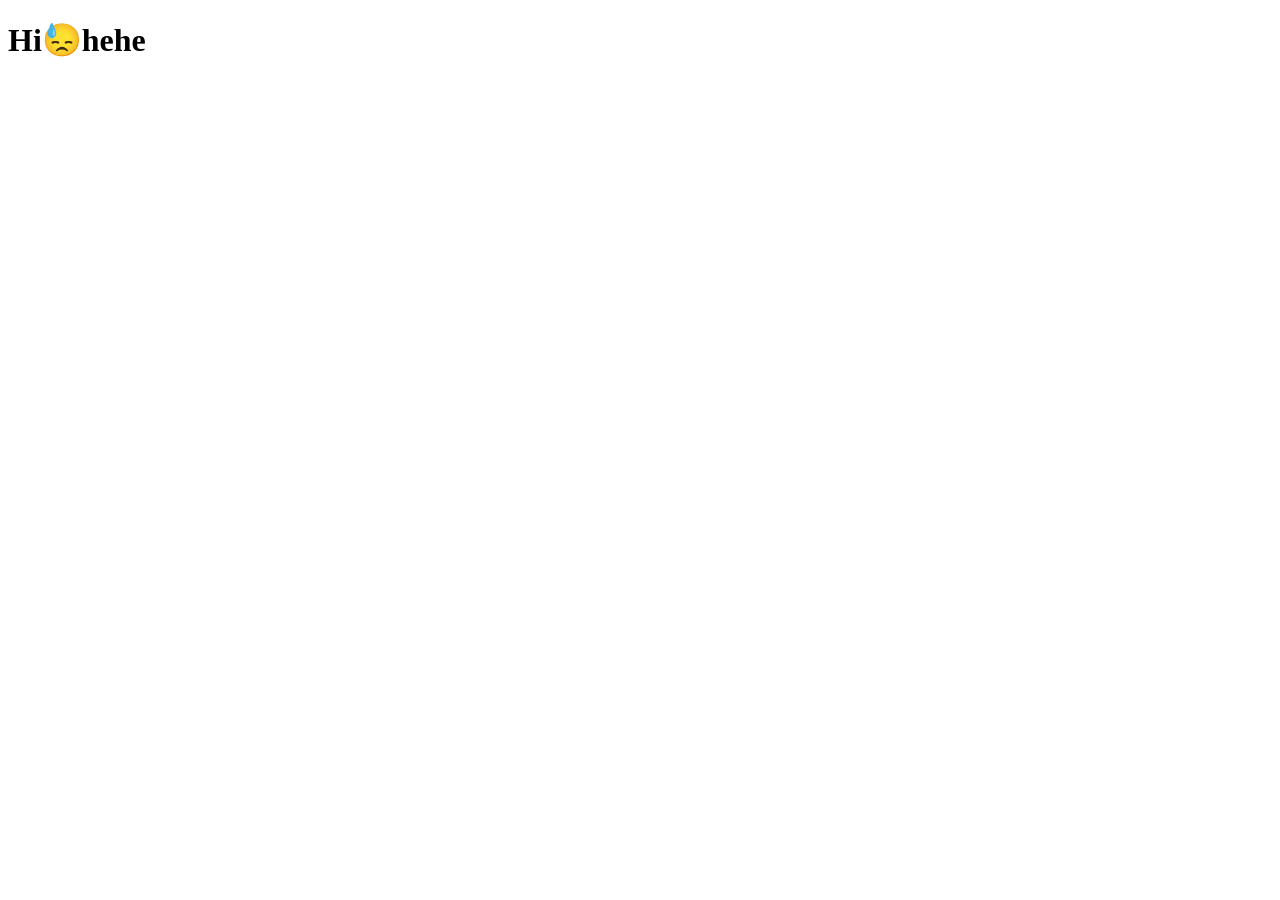
==== index.html @ 4e1d09f9 "Update index.html" ====
<!DOCTYPE html>
<html lang="en">
<head>
    <meta charset="UTF-8">
    <meta name="viewport" content="width=device-width, initial-scale=1.0">
    <title>Document</title>
</head>
<body>
    <h1>Hi😓hehe</h1>
</body>
</html>
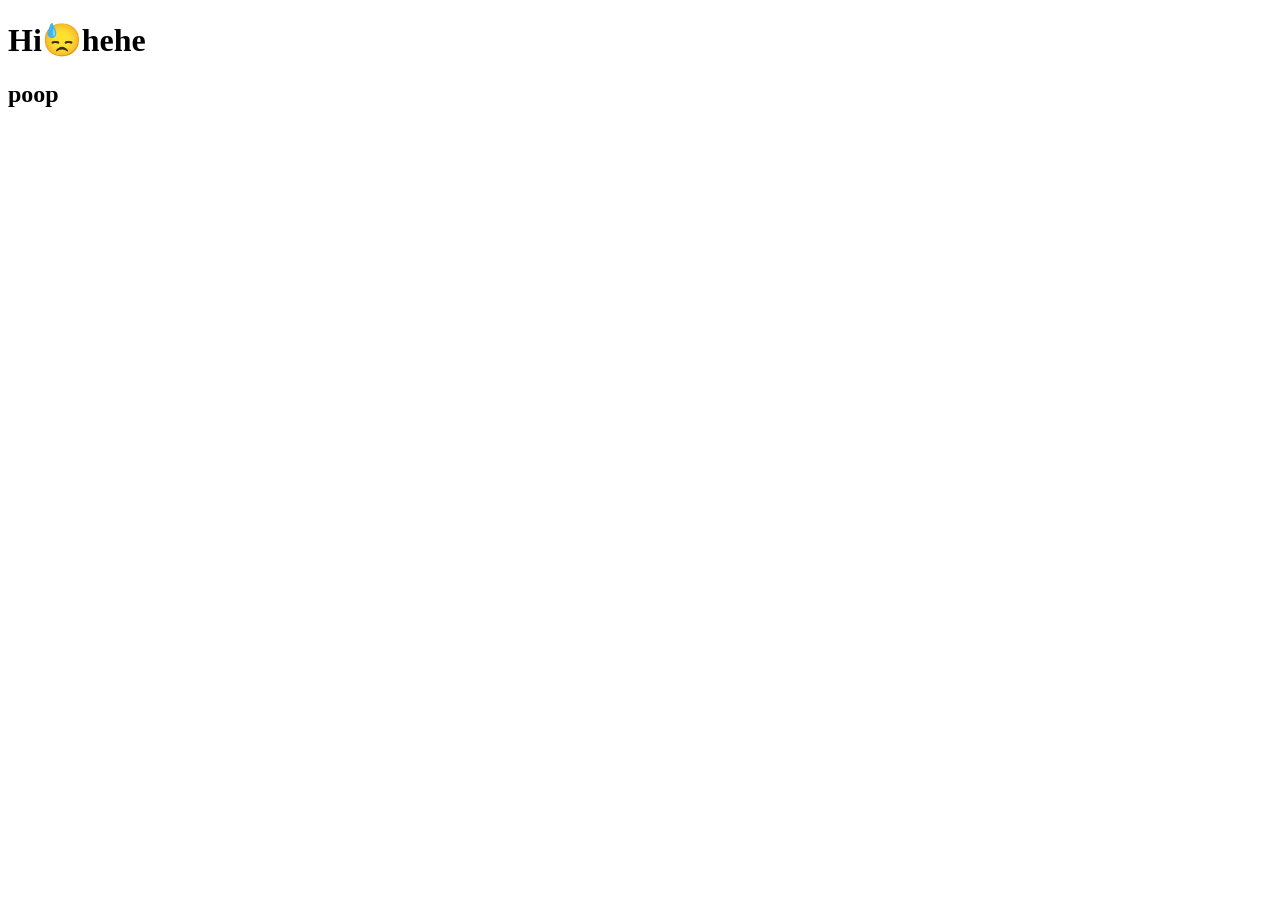
==== commit 9b24788b: "Update index.html" ====
--- a/index.html
+++ b/index.html
@@ -7,5 +7,6 @@
 </head>
 <body>
     <h1>Hi😓hehe</h1>
+    <h2>poop</h2>
 </body>
 </html>
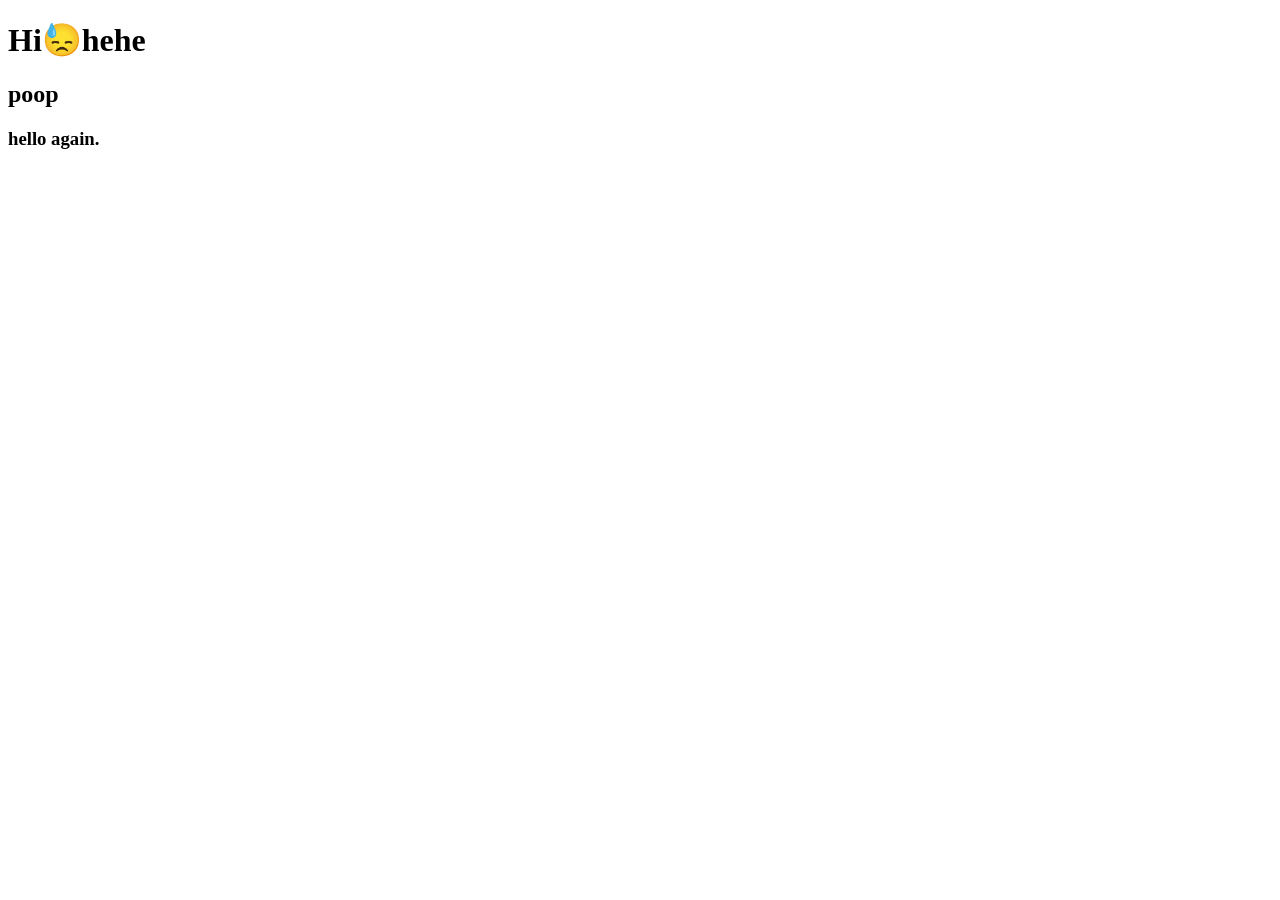
==== commit 76ff09dd: "Update index.html" ====
--- a/index.html
+++ b/index.html
@@ -8,5 +8,6 @@
 <body>
     <h1>Hi😓hehe</h1>
     <h2>poop</h2>
+    <h3>hello again.</h3>
 </body>
 </html>
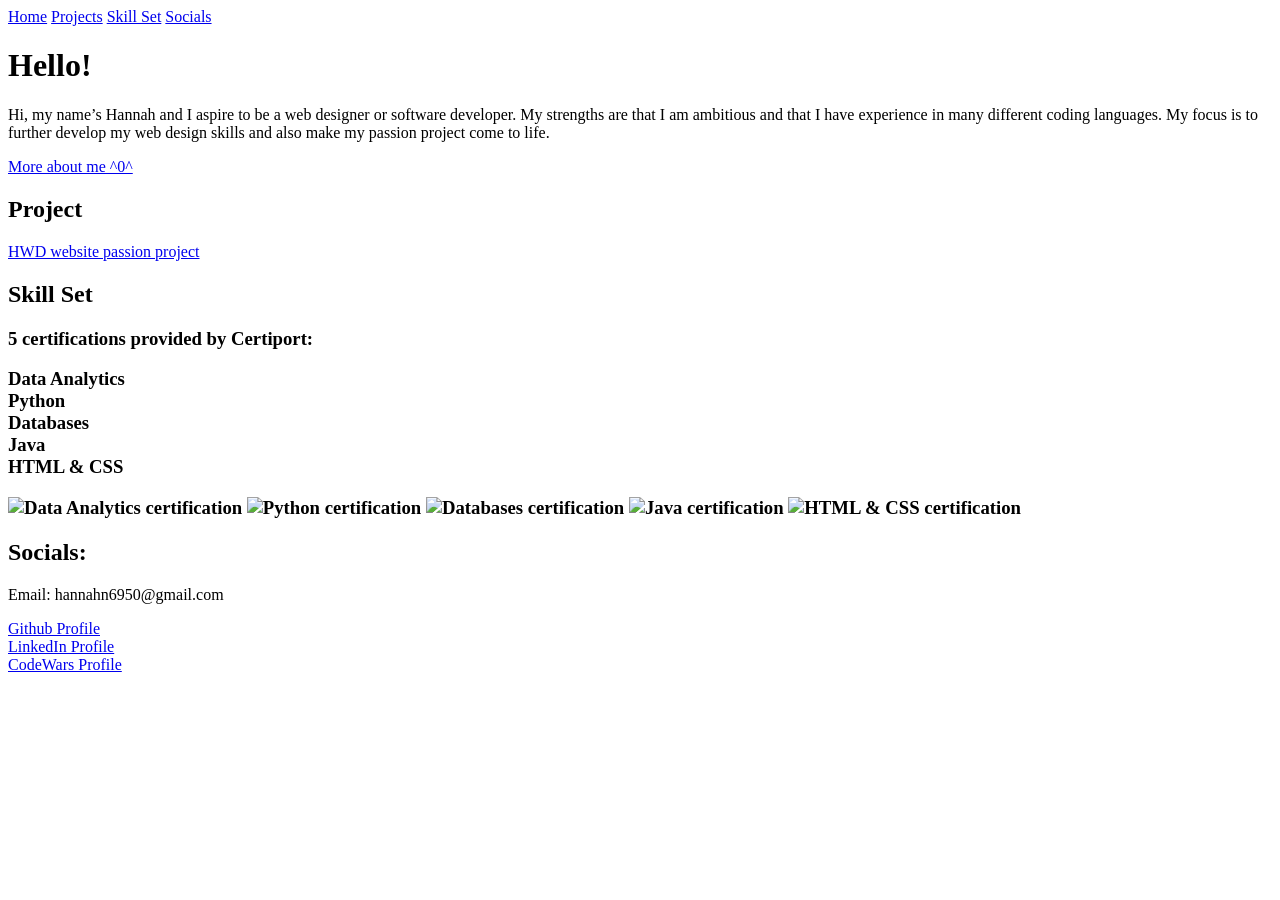
==== commit d1e2b15a: "Update index.html complete website code" ====
--- a/index.html
+++ b/index.html
@@ -1,13 +1,68 @@
 <!DOCTYPE html>
 <html lang="en">
-<head>
-    <meta charset="UTF-8">
-    <meta name="viewport" content="width=device-width, initial-scale=1.0">
-    <title>Document</title>
-</head>
-<body>
-    <h1>Hi😓hehe</h1>
-    <h2>poop</h2>
-    <h3>hello again.</h3>
-</body>
-</html>+    <head>
+        <meta charset="UTF-8">
+        <meta name="viewport" content="width=device-width, initial-scale=1.0">
+        <title>Banana Document</title>
+        <link rel='stylesheet' href="style.css">
+    </head>
+
+    <body>
+        <!--NAV BAR-->
+            <nav class="header">
+                <a class="home" href="#home">Home</a>
+                <a class="pagelink" href="#projects">Projects</a>
+                <a class="pagelink" href="#skills">Skill Set</a>
+                <a class="pagelink" href="#contacts">Socials</a>
+            </nav>
+
+
+        <!--HOME PAGE-->
+            <main id="home">
+                <div>
+                <h1>Hello!</h1>
+                <p>Hi, my name’s Hannah and I aspire to be a web designer or software 
+                    developer. My strengths are that I am ambitious and that 
+                    I have experience in many different coding languages. My focus is to 
+                    further develop my web design skills and also make my passion project 
+                    come to life.</p>
+                    <div>
+                    <a href="aboutme.html" target="_blank">More about me ^0^</a>
+                    <div>
+
+
+        <!--PROJECTS-->
+            <main id="projects">
+                <div>
+                <h2>Project</h2>
+                    <a href="https://github.com/BerkCeb11/HWD-Website" target="_blank"> HWD website passion project</a>
+                <div>
+
+
+        <!--SKILLS-->
+            <main id="skills">
+                <h2>Skill Set</h2>
+                    <h3>5 certifications provided by Certiport:</p> 
+                        <p> Data Analytics <br> Python <br> Databases <br> Java <br> HTML & CSS</p>
+                            <img class="certifications" alt="Data Analytics certification" src="https://media.licdn.com/dms/image/v2/D562DAQEweXLVYbp5EA/profile-treasury-document-images_800/B56ZxyjNmVHsAc-/1/1771448361315?e=1778716800&v=beta&t=JpWY4hshEX8CjcbfqU1IRP-5mnz0uKi4NRWRZkP8yfA"/>
+                            <img class ="certifications" alt="Python certification" src="https://media.licdn.com/dms/image/v2/D562DAQFUtxswEc14OQ/profile-treasury-document-images_800/B56ZxyhNzdGwAc-/1/1771447837131?e=1778716800&v=beta&t=Pd8f3enwzY7qhFEUMEl9WQSptG8nbG2tRuNqWoK22EI"/>
+                            <img class ="certifications" alt="Databases certification" src="https://media.licdn.com/dms/image/v2/D562DAQHw8K6Vxy1Ryg/profile-treasury-document-images_800/B56ZxyivfRIcAc-/1/1771448237187?e=1778716800&v=beta&t=e11UEzoB8JLbnPYjVuZ8tJ5sRUAqsJBAs-4JH54vD7g"/>
+                            <img class ="certifications" alt="Java certification" src="https://media.licdn.com/dms/image/v2/D562DAQGEa412nRbjfg/profile-treasury-document-images_800/B56ZxyjAOxHUAc-/1/1771448306098?e=1778716800&v=beta&t=fVO-RkQ7TrLenuaDcJVMB45hRB2BgWaM6Z5uqdL436Q"/>
+                            <img class ="certifications" alt="HTML & CSS certification" src="https://media.licdn.com/dms/image/v2/D562DAQE4OlHYjFan4w/profile-treasury-document-images_800/B56Z2dMIEAGoAg-/1/1776458696000?e=1778716800&v=beta&t=LAY4IPAemIjHbZQgF5_w-7eYLMQEX2aP8XrqU_un5Vg"/>
+                            </div>
+                    <div>
+
+        <!--CONTACTS-->
+            <main id="contacts">
+                <h2>Socials:</h2>
+                    <p>Email: hannahn6950@gmail.com</p>
+                <div>
+                    <a href="https://github.com/BerkCeb11" target="_blank">Github Profile</a>
+                <div>
+                    <a href="https://www.linkedin.com/in/hannah-nguyen-b49a123a7/" target="_blank">LinkedIn Profile</a>
+                <div>
+                    <a href="https://www.codewars.com/users/ToeMaster74" target="_blank">CodeWars Profile</a>
+
+        
+    </body>
+</html>
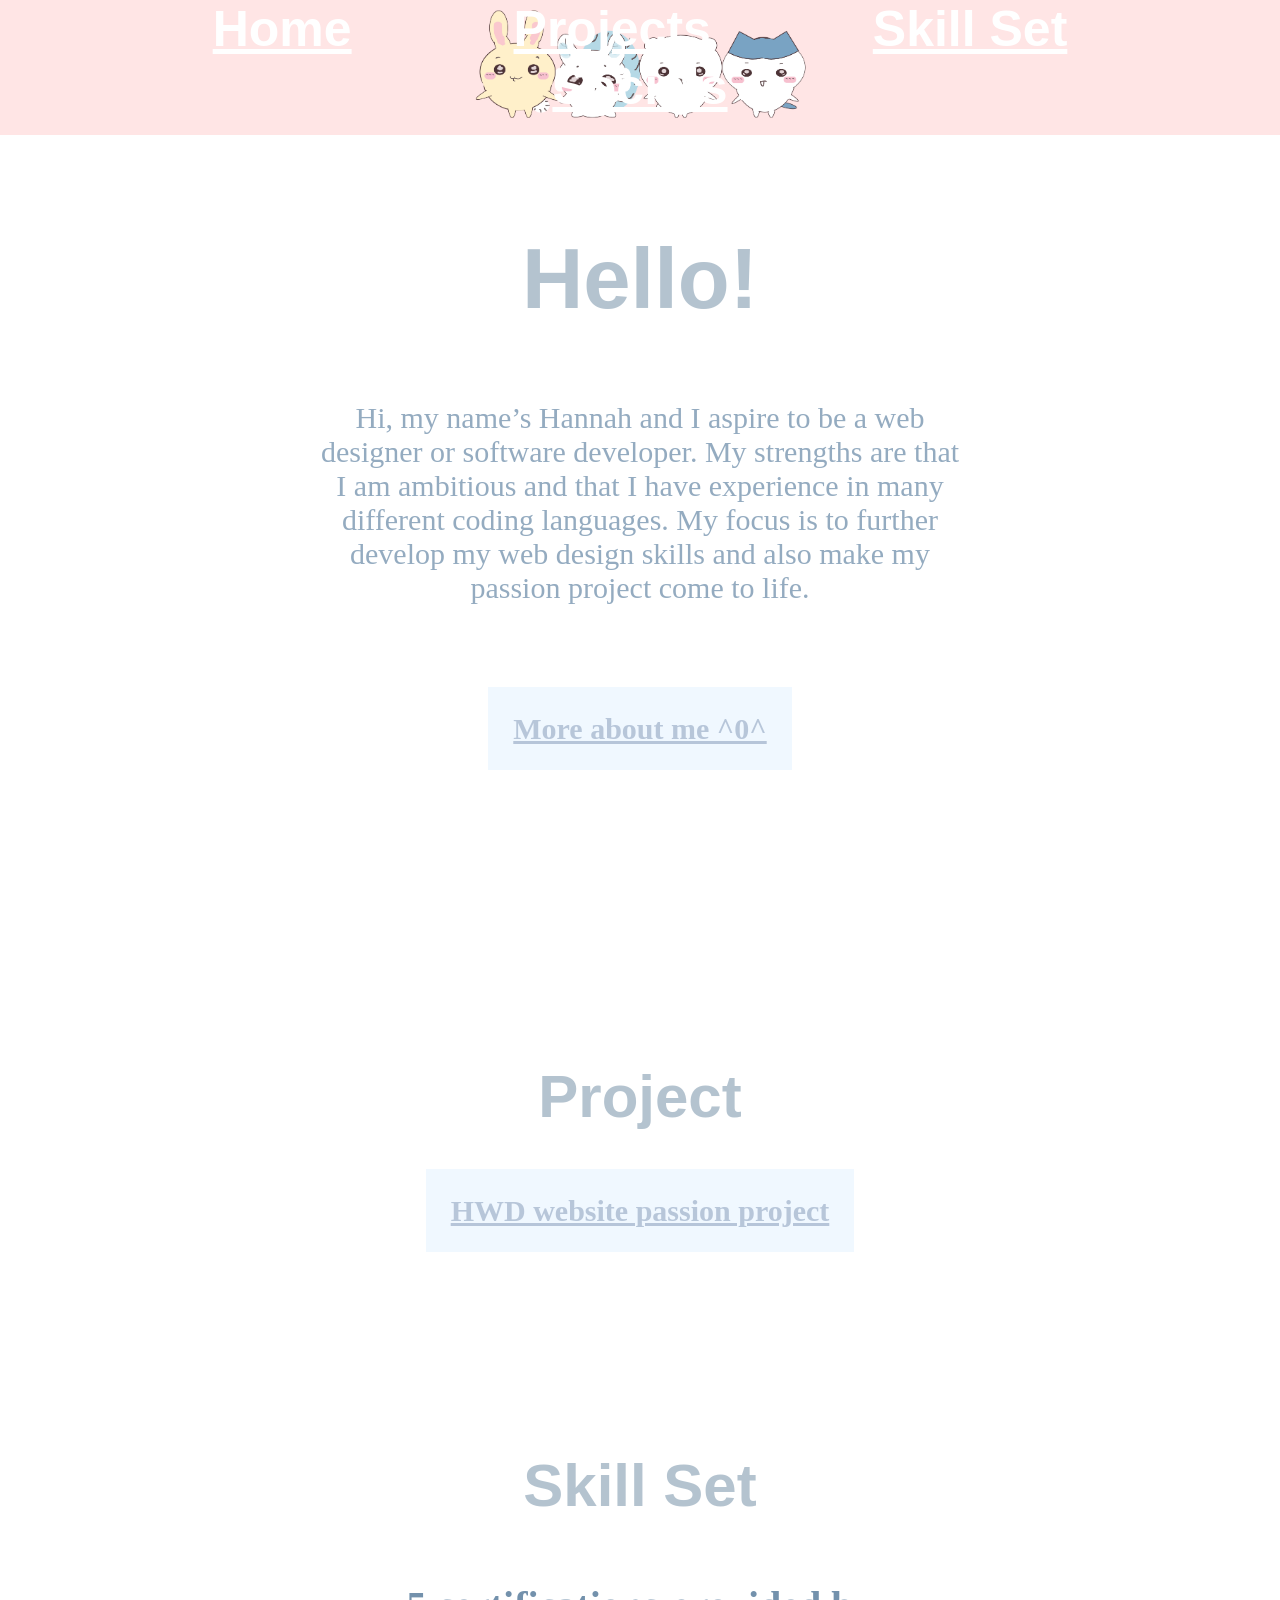
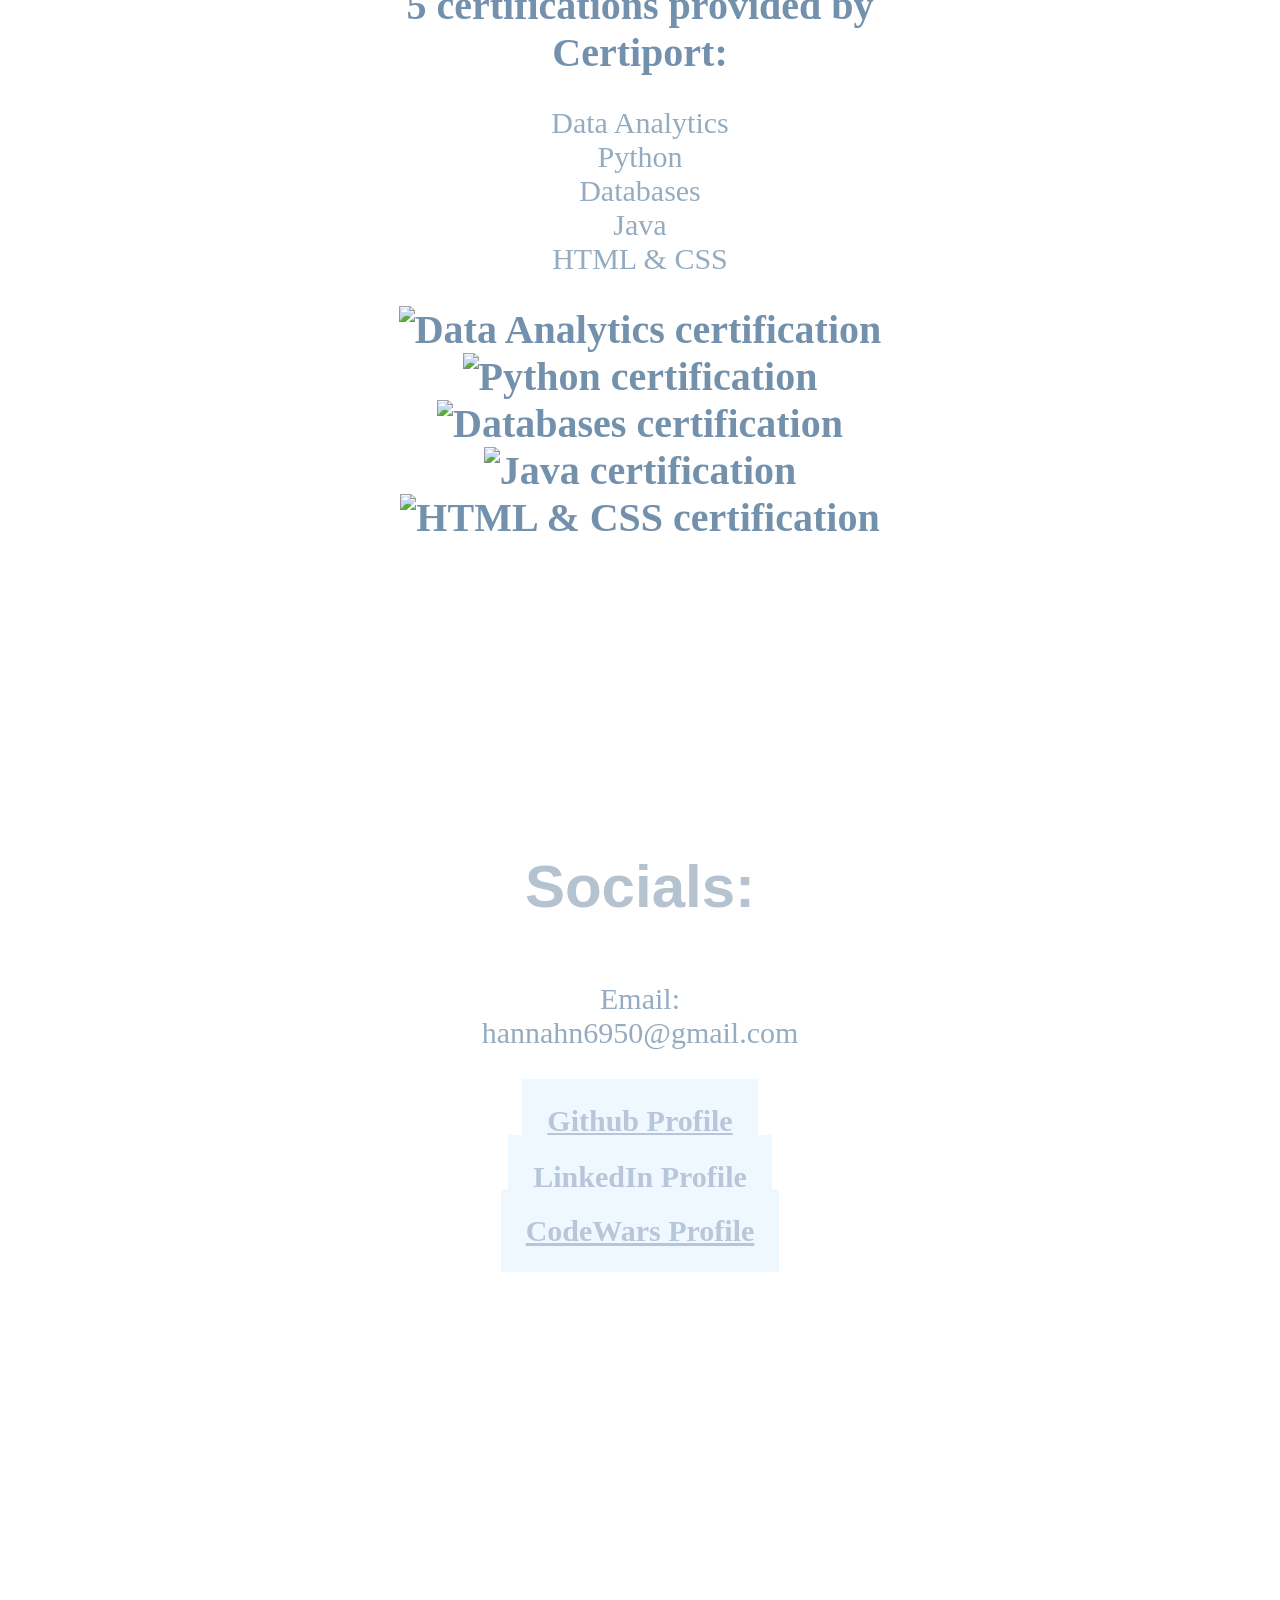
==== commit 820c0f05: "Update index.html" ====
--- a/index.html
+++ b/index.html
@@ -44,11 +44,11 @@
                 <h2>Skill Set</h2>
                     <h3>5 certifications provided by Certiport:</p> 
                         <p> Data Analytics <br> Python <br> Databases <br> Java <br> HTML & CSS</p>
-                            <img class="certifications" alt="Data Analytics certification" src="https://media.licdn.com/dms/image/v2/D562DAQEweXLVYbp5EA/profile-treasury-document-images_800/B56ZxyjNmVHsAc-/1/1771448361315?e=1778716800&v=beta&t=JpWY4hshEX8CjcbfqU1IRP-5mnz0uKi4NRWRZkP8yfA"/>
-                            <img class ="certifications" alt="Python certification" src="https://media.licdn.com/dms/image/v2/D562DAQFUtxswEc14OQ/profile-treasury-document-images_800/B56ZxyhNzdGwAc-/1/1771447837131?e=1778716800&v=beta&t=Pd8f3enwzY7qhFEUMEl9WQSptG8nbG2tRuNqWoK22EI"/>
-                            <img class ="certifications" alt="Databases certification" src="https://media.licdn.com/dms/image/v2/D562DAQHw8K6Vxy1Ryg/profile-treasury-document-images_800/B56ZxyivfRIcAc-/1/1771448237187?e=1778716800&v=beta&t=e11UEzoB8JLbnPYjVuZ8tJ5sRUAqsJBAs-4JH54vD7g"/>
-                            <img class ="certifications" alt="Java certification" src="https://media.licdn.com/dms/image/v2/D562DAQGEa412nRbjfg/profile-treasury-document-images_800/B56ZxyjAOxHUAc-/1/1771448306098?e=1778716800&v=beta&t=fVO-RkQ7TrLenuaDcJVMB45hRB2BgWaM6Z5uqdL436Q"/>
-                            <img class ="certifications" alt="HTML & CSS certification" src="https://media.licdn.com/dms/image/v2/D562DAQE4OlHYjFan4w/profile-treasury-document-images_800/B56Z2dMIEAGoAg-/1/1776458696000?e=1778716800&v=beta&t=LAY4IPAemIjHbZQgF5_w-7eYLMQEX2aP8XrqU_un5Vg"/>
+                            <img class="certifications" alt="Data Analytics certification" src=""C:\Users\hnguy962\Downloads\data_analytics_cert.jpg""/>
+                            <img class ="certifications" alt="Python certification" src=""C:\Users\hnguy962\Downloads\python_cert.jpg""/>
+                            <img class ="certifications" alt="Databases certification" src=""C:\Users\hnguy962\Downloads\databases_cert.jpg""/>
+                            <img class ="certifications" alt="Java certification" src=""C:\Users\hnguy962\Downloads\java_cert.jpg""/>
+                            <img class ="certifications" alt="HTML & CSS certification" src=""C:\Users\hnguy962\Downloads\HTML_CSS_cert.jpg""/>
                             </div>
                     <div>
 
--- a/style.css
+++ b/style.css
@@ -0,0 +1,100 @@
+nav {
+    font-family: Helvetica;
+    font-size: 30px;
+    position: fixed;
+    z-index: 10;
+    background-image: url(chiikawanfriends.png);
+    background-position: center;
+    background-size: cover;
+    max-inline-size: 100%;
+    width: 100%;
+    height: 15%;
+    top: 0%;
+    left: 0%;
+    right: 0%;
+}
+
+.header a {
+     background-color: rgba(240, 248, 255, 0);
+     color: white;
+     padding-left: 5%;
+     font-size: 50px; 
+     padding: 6%;
+     padding-top: 50%;
+}
+
+p {
+    font-size: 30px;
+    font-weight: lighter;
+    color:rgba(71, 111, 146, 0.582);
+    text-align: center;
+    padding-left: 20%;
+    padding-right: 20%;
+}
+
+a {
+    color:rgba(127, 148, 180, 0.507);
+    background-color: aliceblue;
+    font-weight: bold;
+    font-size: 30px;
+    padding: 25px 25px;
+    
+}
+
+
+h1 {
+    font-family: Helvetica;
+    color: rgba(146, 167, 185, 0.685);
+    font-weight: bold;
+    font-size: 85px;
+    padding-bottom: 1.5%;
+  
+}
+
+h2 {
+    font-family: Helvetica;
+    color: rgba(146, 167, 185, 0.685);
+    font-size: 60px;
+    padding-bottom: 2%;
+}
+
+h3 {
+    font-size: 40px;
+    font-weight: light;
+    color:rgba(71, 111, 146, 0.76);
+}
+
+html {
+    text-align: center;
+}
+
+body {
+    padding-top: 6%;
+    padding-bottom: 3%;
+}
+
+.certifications {
+    height: 240px;
+    width: 280px;
+}
+
+#home div {
+    padding: 7%;
+}
+
+#projects div {
+    padding-top: 25%;
+}
+
+#skills div {
+    padding-top: 20%;
+}
+
+#contacts div{
+    padding: 4%;
+}
+
+#creds div {
+    padding: 2%;
+}
+
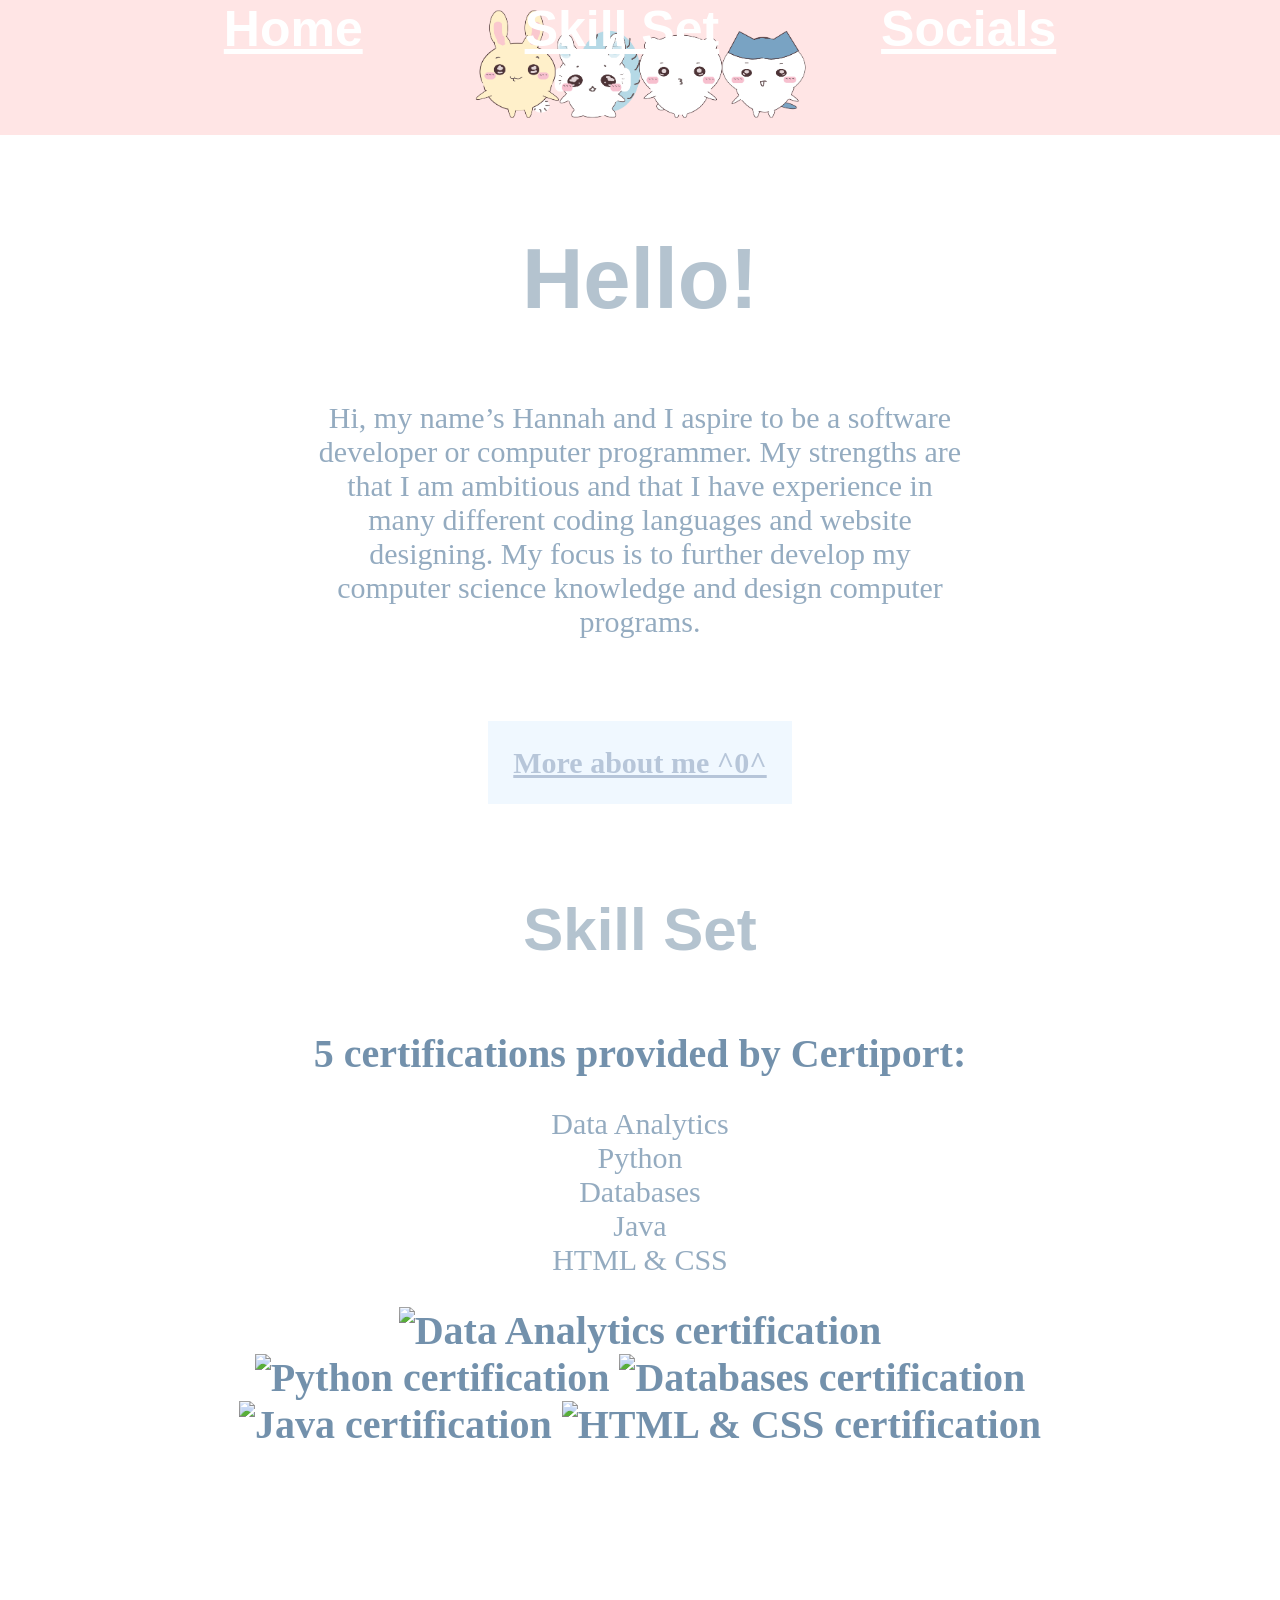
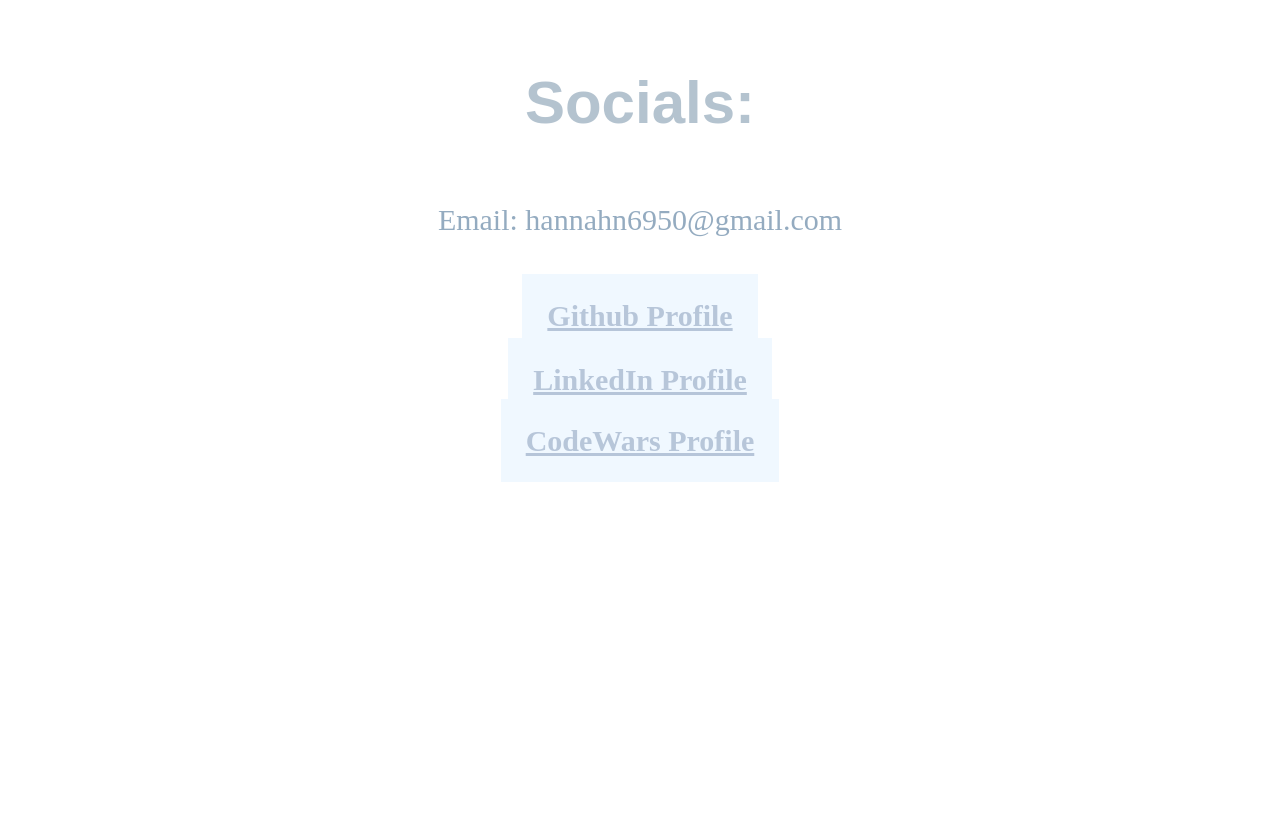
==== commit d41862ef: "Rename bananadocument.html to index.html" ====
--- a/index.html
+++ b/index.html
@@ -11,7 +11,6 @@
         <!--NAV BAR-->
             <nav class="header">
                 <a class="home" href="#home">Home</a>
-                <a class="pagelink" href="#projects">Projects</a>
                 <a class="pagelink" href="#skills">Skill Set</a>
                 <a class="pagelink" href="#contacts">Socials</a>
             </nav>
@@ -21,34 +20,24 @@
             <main id="home">
                 <div>
                 <h1>Hello!</h1>
-                <p>Hi, my name’s Hannah and I aspire to be a web designer or software 
-                    developer. My strengths are that I am ambitious and that 
-                    I have experience in many different coding languages. My focus is to 
-                    further develop my web design skills and also make my passion project 
-                    come to life.</p>
+                <p>Hi, my name’s Hannah and I aspire to be a software developer or computer programmer.
+                    My strengths are that I am ambitious and that I have experience in many different
+                    coding languages and website designing. My focus is to further develop
+                    my computer science knowledge and design computer programs.</p>
                     <div>
                     <a href="aboutme.html" target="_blank">More about me ^0^</a>
                     <div>
-
-
-        <!--PROJECTS-->
-            <main id="projects">
-                <div>
-                <h2>Project</h2>
-                    <a href="https://github.com/BerkCeb11/HWD-Website" target="_blank"> HWD website passion project</a>
-                <div>
-
 
         <!--SKILLS-->
             <main id="skills">
                 <h2>Skill Set</h2>
                     <h3>5 certifications provided by Certiport:</p> 
                         <p> Data Analytics <br> Python <br> Databases <br> Java <br> HTML & CSS</p>
-                            <img class="certifications" alt="Data Analytics certification" src=""C:\Users\hnguy962\Downloads\data_analytics_cert.jpg""/>
-                            <img class ="certifications" alt="Python certification" src=""C:\Users\hnguy962\Downloads\python_cert.jpg""/>
-                            <img class ="certifications" alt="Databases certification" src=""C:\Users\hnguy962\Downloads\databases_cert.jpg""/>
-                            <img class ="certifications" alt="Java certification" src=""C:\Users\hnguy962\Downloads\java_cert.jpg""/>
-                            <img class ="certifications" alt="HTML & CSS certification" src=""C:\Users\hnguy962\Downloads\HTML_CSS_cert.jpg""/>
+                            <img class="certifications" alt="Data Analytics certification" src="https://github.com/BerkCeb11/BerkCeb11.github.io/blob/main/data_analytics_cert.jpg?raw=true"/>
+                            <img class ="certifications" alt="Python certification" src="https://github.com/BerkCeb11/BerkCeb11.github.io/blob/main/python_cert.jpg?raw=true"/>
+                            <img class ="certifications" alt="Databases certification" src="https://github.com/BerkCeb11/BerkCeb11.github.io/blob/main/databases_cert.jpg?raw=true"/>
+                            <img class ="certifications" alt="Java certification" src="https://github.com/BerkCeb11/BerkCeb11.github.io/blob/main/java_cert.jpg?raw=true"/>
+                            <img class ="certifications" alt="HTML & CSS certification" src="https://github.com/BerkCeb11/BerkCeb11.github.io/blob/main/HTML_CSS_cert.jpg?raw=true"/>
                             </div>
                     <div>
 
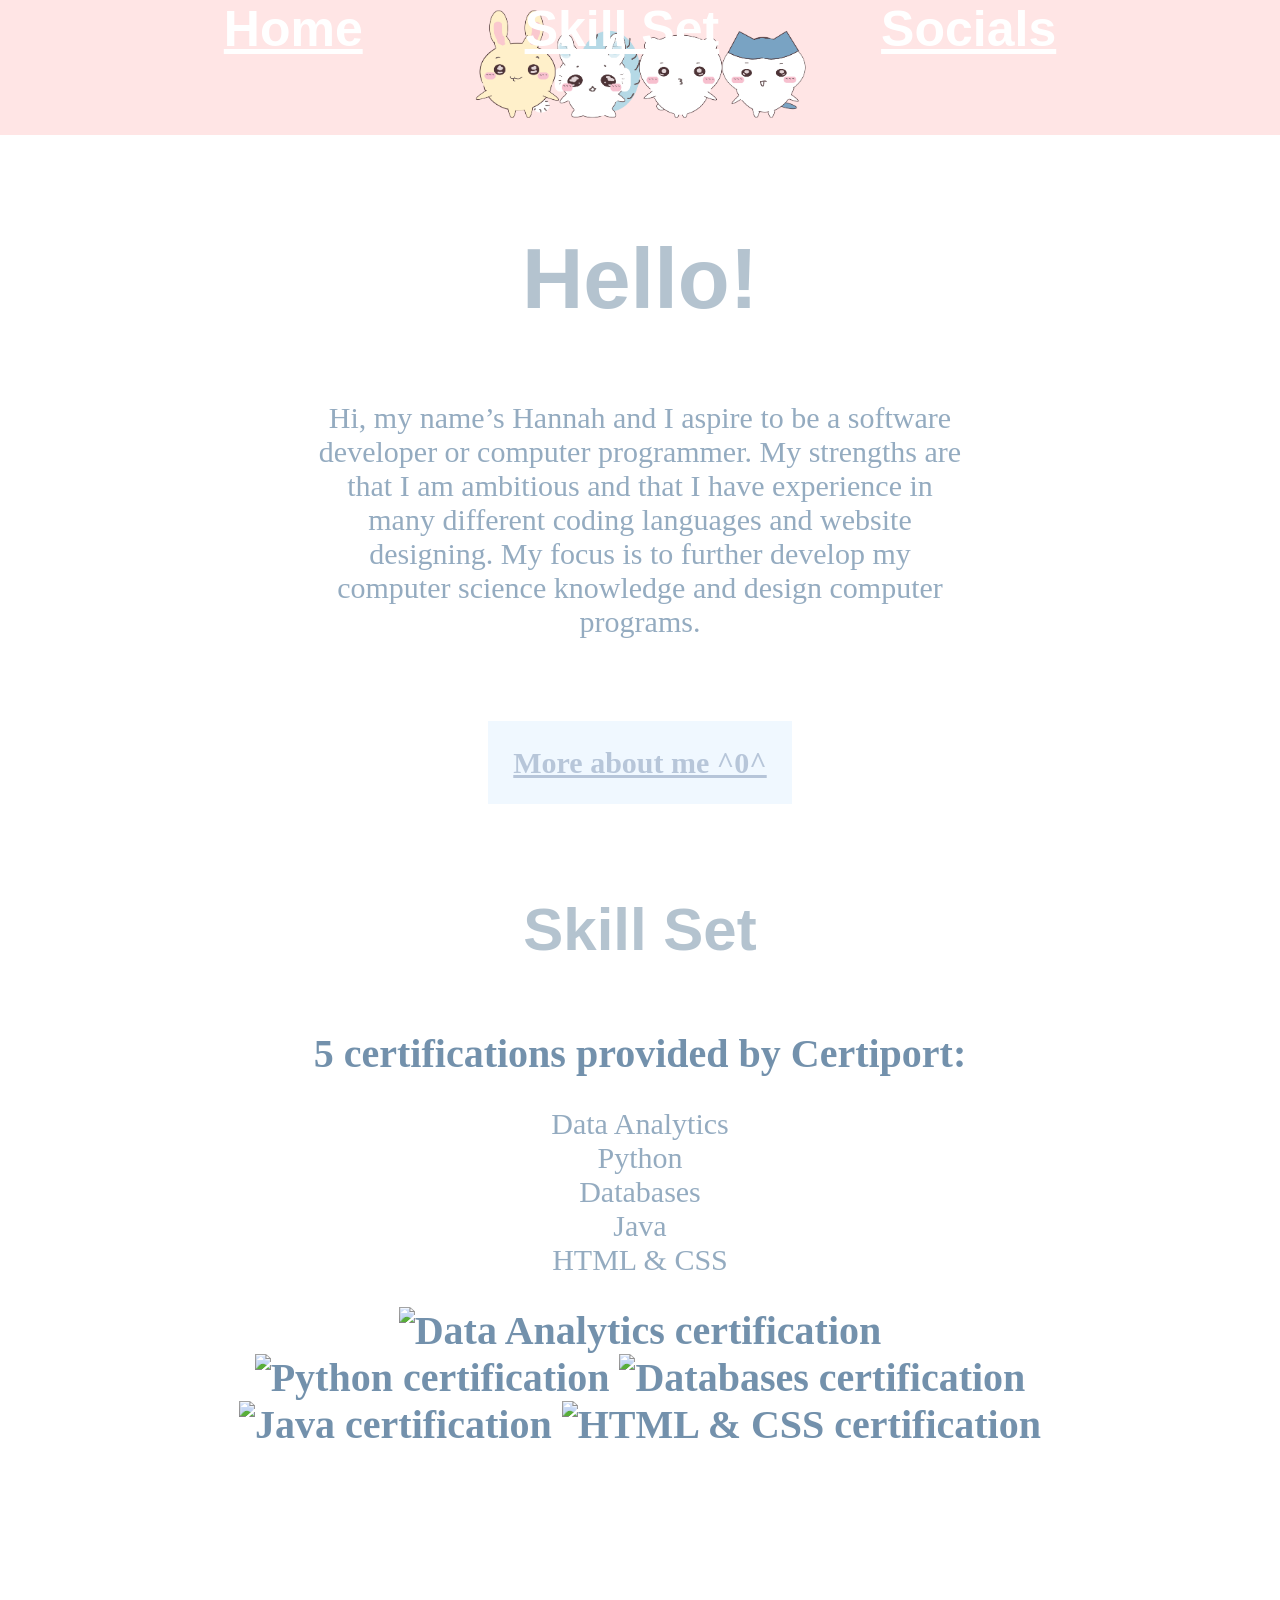
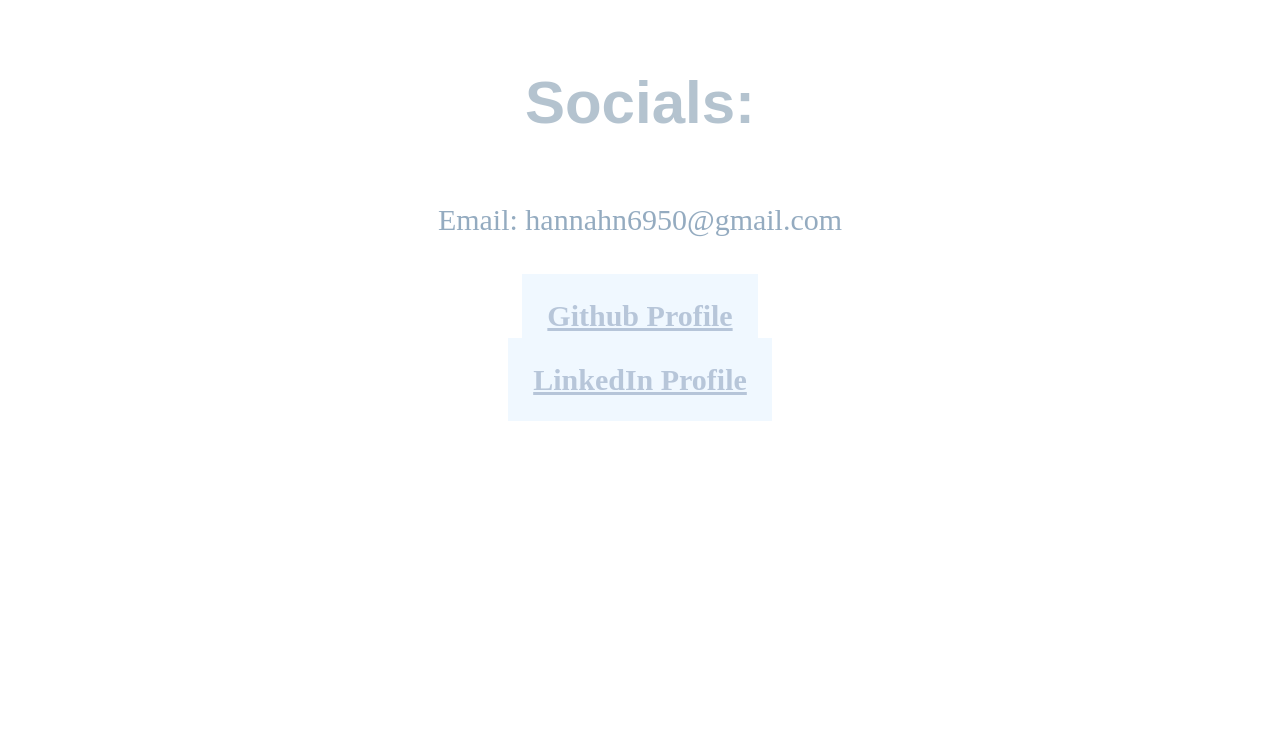
==== commit 745fdf79: "Rename bananadocument.html to index.html" ====
--- a/index.html
+++ b/index.html
@@ -49,9 +49,6 @@
                     <a href="https://github.com/BerkCeb11" target="_blank">Github Profile</a>
                 <div>
                     <a href="https://www.linkedin.com/in/hannah-nguyen-b49a123a7/" target="_blank">LinkedIn Profile</a>
-                <div>
-                    <a href="https://www.codewars.com/users/ToeMaster74" target="_blank">CodeWars Profile</a>
-
         
     </body>
 </html>
